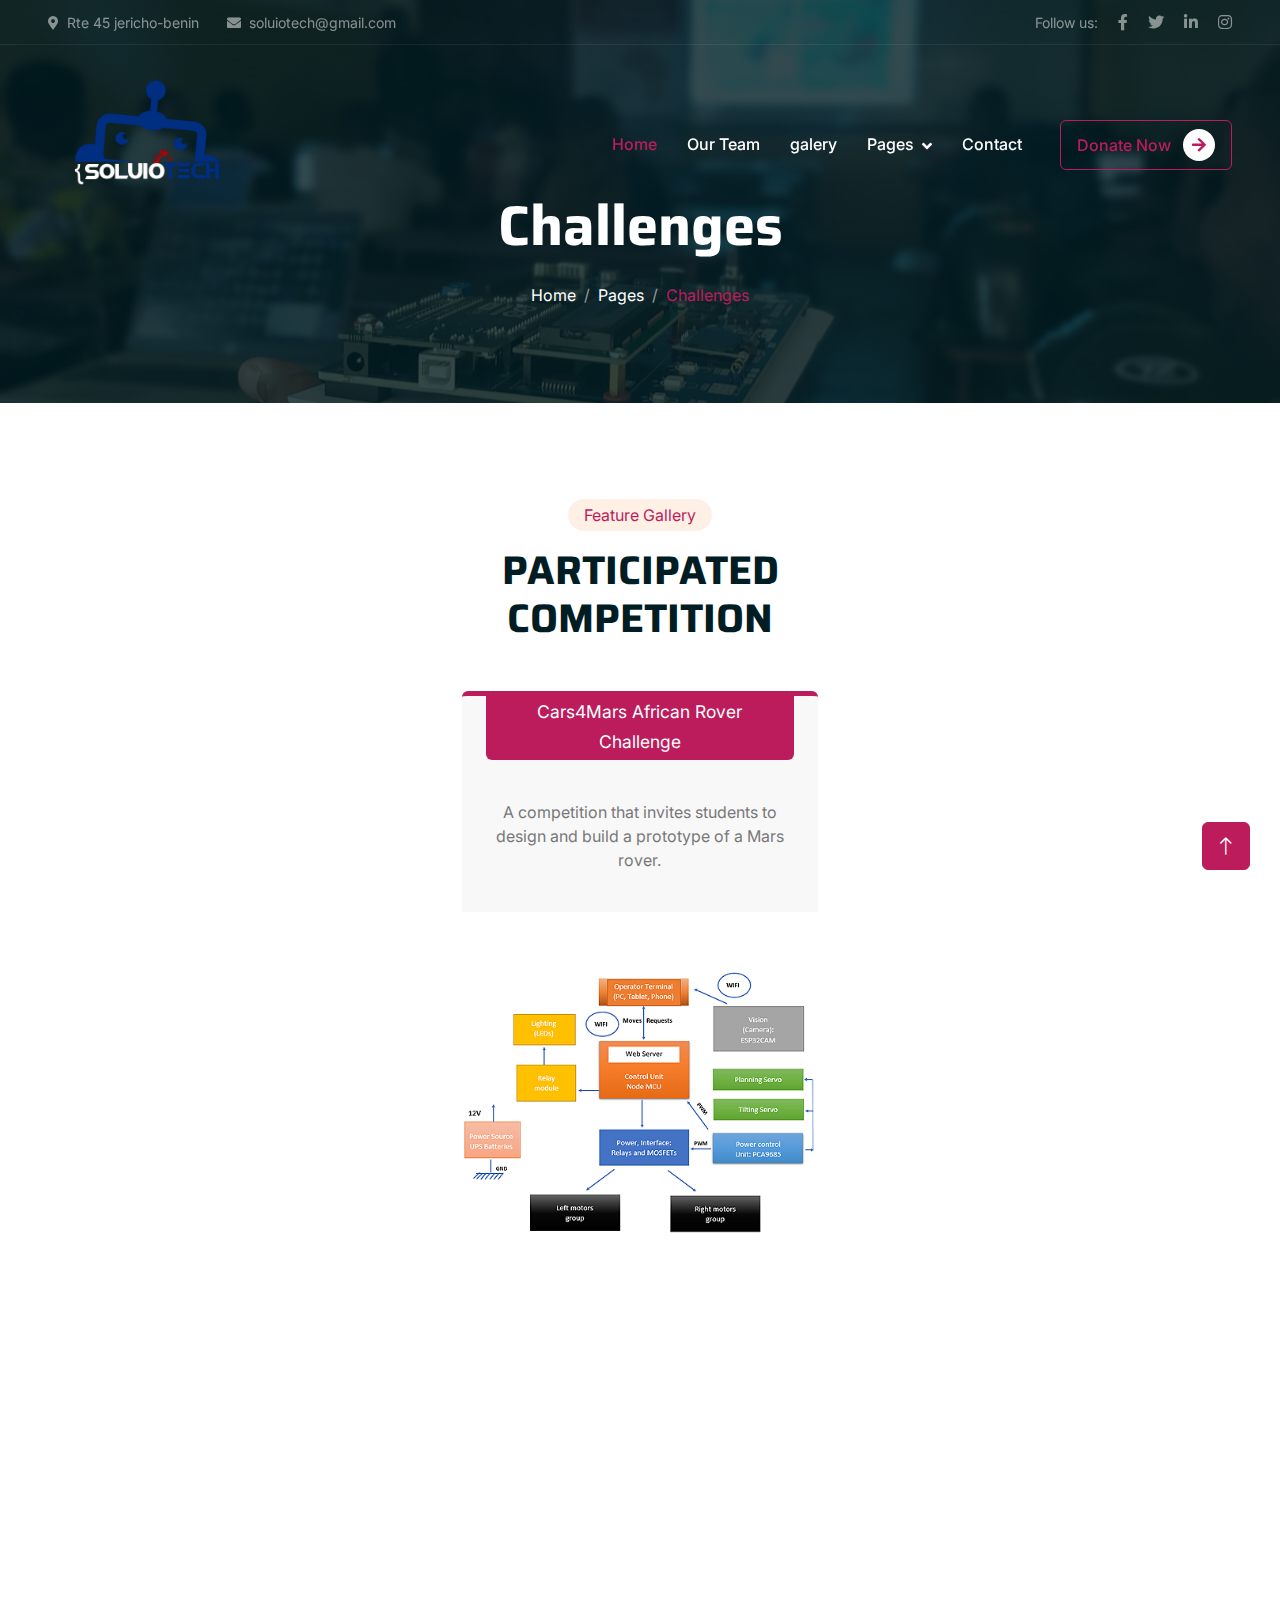
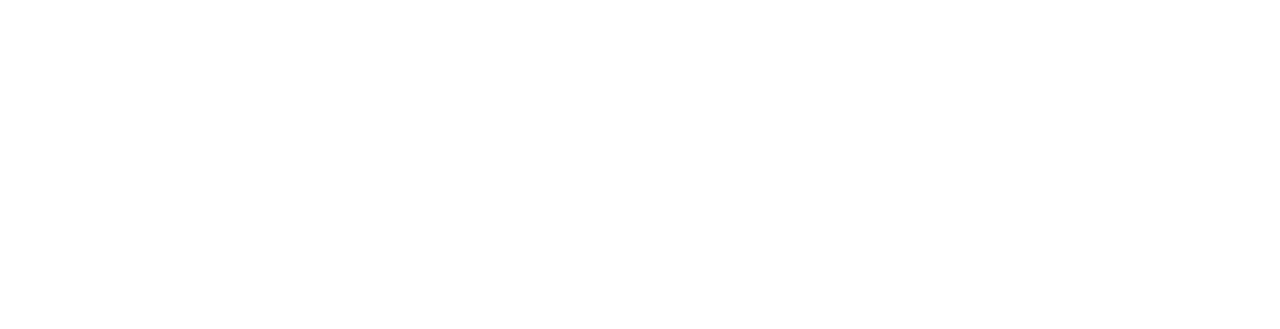
==== challenge.html @ ba5954bc "first" ====
<!DOCTYPE html>
<html lang="en">

<head>
    <meta charset="utf-8">
    <title>SOLUIOTECH </title>
    <meta content="width=device-width, initial-scale=1.0" name="viewport">
    <meta content="" name="keywords">
    <meta content="" name="description">

    <!-- Favicon -->
    <link href="img/favicon.ico" rel="icon">

    <!-- Google Web Fonts -->
    <link rel="preconnect" href="https://fonts.googleapis.com">
    <link rel="preconnect" href="https://fonts.gstatic.com" crossorigin>
    <link href="https://fonts.googleapis.com/css2?family=Inter:wght@400;500;600&family=Saira:wght@500;600;700&display=swap" rel="stylesheet"> 

    <!-- Icon Font Stylesheet -->
    <link href="https://cdnjs.cloudflare.com/ajax/libs/font-awesome/5.10.0/css/all.min.css" rel="stylesheet">
    <link href="https://cdn.jsdelivr.net/npm/bootstrap-icons@1.4.1/font/bootstrap-icons.css" rel="stylesheet">

    <!-- Libraries Stylesheet -->
    <link href="lib/animate/animate.min.css" rel="stylesheet">
    <link href="lib/owlcarousel/assets/owl.carousel.min.css" rel="stylesheet">

    <!-- Customized Bootstrap Stylesheet -->
    <link href="css/bootstrap.min.css" rel="stylesheet">

    <!-- Template Stylesheet -->
    <link href="css/style.css" rel="stylesheet">
</head>

<body>
    <!-- Spinner Start -->
    <div id="spinner" class="show bg-white position-fixed translate-middle w-100 vh-100 top-50 start-50 d-flex align-items-center justify-content-center">
        <div class="spinner-grow text-primary" role="status"></div>
    </div>
    <!-- Spinner End -->


    <!-- Navbar Start -->
    <div class="container-fluid fixed-top px-0 wow fadeIn" data-wow-delay="0.1s">
        <div class="top-bar text-white-50 row gx-0 align-items-center d-none d-lg-flex">
            <div class="col-lg-6 px-5 text-start">
                <small><i class="fa fa-map-marker-alt me-2"></i>Rte 45 jericho-benin </small>
                <small class="ms-4"><i class="fa fa-envelope me-2"></i>soluiotech@gmail.com</small>
            </div>
            <div class="col-lg-6 px-5 text-end">
                <small>Follow us:</small>
                <a class="text-white-50 ms-3" href=""><i class="fab fa-facebook-f"></i></a>
                <a class="text-white-50 ms-3" href=""><i class="fab fa-twitter"></i></a>
                <a class="text-white-50 ms-3" href=""><i class="fab fa-linkedin-in"></i></a>
                <a class="text-white-50 ms-3" href=""><i class="fab fa-instagram"></i></a>
            </div>
        </div>

        <nav class="navbar navbar-expand-lg navbar-dark py-lg-0 px-lg-5 wow fadeIn" data-wow-delay="0.1s">
            <img src="img/solu_white.png" alt="" width="200px">
            <button type="button" class="navbar-toggler me-4" data-bs-toggle="collapse" data-bs-target="#navbarCollapse">
                <span class="navbar-toggler-icon"></span>
            </button>
            <div class="collapse navbar-collapse" id="navbarCollapse">
                <div class="navbar-nav ms-auto p-4 p-lg-0">
                    <a href="index.html" class="nav-item nav-link active">Home</a>
                    <a href="team.html" class="nav-item nav-link">Our Team</a>
                    <a href="Gallery.html" class="nav-item nav-link">galery</a>
                    <div class="nav-item dropdown">
                        <a href="#" class="nav-link dropdown-toggle" data-bs-toggle="dropdown">Pages</a>
                        <div class="dropdown-menu m-0">
                            <a href="Challenge.html" class="dropdown-item">Challenge</a>
                            <a href="donate.html" class="dropdown-item">Donate</a>
                            <!-- <a href="testimonial.html" class="dropdown-item">Testimonial</a>
                            <a href="404.html" class="dropdown-item">404 Page</a> -->
                        </div>
                    </div>
                    <a href="contact.html" class="nav-item nav-link">Contact</a>
                </div>
                <div class="d-none d-lg-flex ms-2">
                    <a href="donate.html" class="btn btn-outline-primary py-2 px-3" href="">
                        Donate Now
                        <div class="d-inline-flex btn-sm-square bg-white text-primary rounded-circle ms-2">
                            <i class="fa fa-arrow-right"></i>
                        </div>
                    </a>
                </div>
            </div>
        </nav>
    </div>
    <!-- Navbar End -->

    <!-- Page Header Start -->
    <div class="container-fluid page-header mb-5 wow fadeIn" data-wow-delay="0.1s">
        <div class="container text-center">
            <h1 class="display-4 text-white animated slideInDown mb-4">Challenges</h1>
            <nav aria-label="breadcrumb animated slideInDown">
                <ol class="breadcrumb justify-content-center mb-0">
                    <li class="breadcrumb-item"><a class="text-white" href="#">Home</a></li>
                    <li class="breadcrumb-item"><a class="text-white" href="#">Pages</a></li>
                    <li class="breadcrumb-item text-primary active" aria-current="page">Challenges</li>
                </ol>
            </nav>
        </div>
    </div>
    <!-- Page Header End -->



 <!-- challenge start -->
 <div class="container-xxl py-5">
    <div class="container">
        <div class="text-center mx-auto mb-5 wow fadeInUp" data-wow-delay="0.1s" style="max-width: 500px;">
            <div class="d-inline-block rounded-pill bg-secondary text-primary py-1 px-3 mb-3">Feature Gallery</div>
            <h1 class="display-6 mb-5">PARTICIPATED COMPETITION</h1>
        </div>
        <div class="row g-4 justify-content-center">
            <!-- <div class="col-lg-4 col-md-6 wow fadeInUp" data-wow-delay="0.1s">
                <div class="Gallery-item d-flex flex-column bg-light border-top border-5 border-primary rounded-top overflow-hidden h-100">
                    <div class="text-center p-4 pt-0">
                        <div class="d-inline-block bg-primary text-white rounded-bottom fs-5 pb-1 px-3 mb-4">
                            <small>Mecanic</small>
                        </div>
                        <h5 class="mb-3">MECANIC WORK</h5>
                        <p>how we achieve</p>

                    </div>
                    <div class="position-relative mt-auto">
                        <img class="img-fluid" src="img/courses-1.jpg" alt="">
                        <div class="Gallery-overlay">
                            <a class="btn btn-outline-primary" href="">
                                Read More
                                <div class="d-inline-flex btn-sm-square bg-primary text-white rounded-circle ms-2">
                                    <i class="fa fa-arrow-right"></i>
                                </div>
                            </a>
                        </div>
                    </div>
                </div>
            </div> -->
            <div class="col-lg-4 col-md-6 wow fadeInUp" data-wow-delay="0.3s">
                <div class="Gallery-item d-flex flex-column bg-light border-top border-5 border-primary rounded-top overflow-hidden h-100">
                    <div class="text-center p-4 pt-0">
                        <div class="d-inline-block bg-primary text-white rounded-bottom fs-5 pb-1 px-3 mb-4">
                            <small>Cars4Mars African Rover Challenge</small>
                        </div>
                        <h5 class="mb-3"></h5>
                        <p>A competition that invites students to design and build a prototype of a Mars rover.</p>

                    </div>
                    <div class="position-relative mt-auto">
                        <img class="img-fluid" src="img/courses-2.jpg" alt="">
                        <div class="Gallery-overlay">
                            <a class="btn btn-outline-primary" href="">
                                Read More
                                <div class="d-inline-flex btn-sm-square bg-primary text-white rounded-circle ms-2">
                                    <i class="fa fa-arrow-right"></i>
                                </div>
                            </a>
                        </div>
                    </div>
                </div>
            </div>
        </div>
    </div>
</div>
<!-- challenge end -->











 <!-- Footer Start -->

 <div class="text-center mx-auto mb-5 wow fadeInUp" data-wow-delay="0.1s" style="max-width: 500px;">
    <div class="d-inline-block rounded-pill bg-secondary text-primary py-1 px-3 mb-3">Contact Us</div>
    <h1 class="display-6 mb-5">Reach us through our social media</h1>
</div>
<div class="container-fluid bg-dark text-white-50 footer mt-5 pt-5 wow fadeIn" data-wow-delay="0.1s">
    <div class="container py-5">
        <div class="row g-5">
            <div class="col-lg-3 col-md-6">
            <h1 class="fw-bold text-primary m-0">{SOLU<span class="text-white">IO</span>TECH</h1>
                <p></p>
                <div class="d-flex pt-2">
                    <!-- <a class="btn btn-square me-1" href=""><i class="fab fa-twitter"></i></a> -->
                    <a class="btn btn-square me-1" href=""><i class="fab fa-facebook-f"></i></a>
                    <a class="btn btn-square me-1" href="https://www.youtube.com/@soluiotech389"><i class="fab fa-youtube"></i></a>
                    <a class="btn btn-square me-0" href=""><i class="fab fa-linkedin-in"></i></a>
                    <a class="btn btn-square me-0" href="https://www.instagram.com/soluiotech_officiel"><i class="fab fa-instagram"></i></a>
                </div>
            </div>
            <div class="col-lg-3 col-md-6">
                <h5 class="text-light mb-4">Address</h5>
                <p><i class="fa fa-map-marker-alt me-3"></i>Rte 45 jericho-benin </p>
                <p><i class="fa fa-phone-alt me-3"></i>+22946152671</p>
                <p><i class="fa fa-envelope me-3"></i>soluiotech@gmail.com</p>
            </div>
            <div class="col-lg-3 col-md-6">
                <h5 class="text-light mb-4">Quick Links</h5>
                <a class="btn btn-link" href="about.html">About Us</a>
                <a class="btn btn-link" href="contact.html">Contact Us</a>
                <a class="btn btn-link" href="team.html">Our team</a>
                <a class="btn btn-link" href="Gallery.html">Gallery</a>
                <a class="btn btn-link" href="donate.html">Donate</a>
            </div>
            <div class="col-lg-3 col-md-6">
                <h5 class="text-light mb-4">Message Us</h5>
                <p>Leave your message</p>
                <div class="position-relative mx-auto" style="max-width: 400px;">
                    <input class="form-control bg-transparent w-100 py-3 ps-4 pe-5" type="text" placeholder="Your email">
                    <button type="button" class="btn btn-primary py-2 position-absolute top-0 end-0 mt-2 me-2">Send</button>
                </div>
            </div>
        </div>
    </div>
    <div class="container-fluid copyright">
        <div class="container">
            <div class="row">
                <div class="col-md-6 text-center text-md-start mb-3 mb-md-0">
                    &copy; <a href="#">Soluiotech</a>, All Right Reserved.
                </div>
            <div class="col-md-6 text-center text-md-end">Designed By <a href="#">Thus_dev</a></div>
            </div>
        </div>
    </div>
</div>
<!-- Footer End -->


<!-- Back to Top -->
<a href="#" class="btn btn-lg btn-primary btn-lg-square back-to-top"><i class="bi bi-arrow-up"></i></a>


<!-- JavaScript Libraries -->
<script src="https://code.jquery.com/jquery-3.4.1.min.js"></script>
<script src="https://cdn.jsdelivr.net/npm/bootstrap@5.0.0/dist/js/bootstrap.bundle.min.js"></script>
<script src="lib/wow/wow.min.js"></script>
<script src="lib/easing/easing.min.js"></script>
<script src="lib/waypoints/waypoints.min.js"></script>
<script src="lib/owlcarousel/owl.carousel.min.js"></script>
<script src="lib/parallax/parallax.min.js"></script>

<!-- Template Javascript -->
<script src="js/main.js"></script>
</body>

</html>
---- css/style.css ----
/********** Template CSS **********/
:root {
    --primary: #bc1c5c;
    --secondary: #FFF0E6;
    --light: #F8F8F9;
    --dark: #001D23;
        --secondary-color: #bc1c5c;
    --highlight-color: #bc1c5c;
    --background-color: #fafafa;
}

.back-to-top {
    position: fixed;
    display: none;
    right: 30px;
    bottom: 30px;
    z-index: 99;
}


/*** Spinner ***/
#spinner {
    opacity: 0;
    visibility: hidden;
    transition: opacity .5s ease-out, visibility 0s linear .5s;
    z-index: 99999;
}

#spinner.show {
    transition: opacity .5s ease-out, visibility 0s linear 0s;
    visibility: visible;
    opacity: 1;
}


/*** Button ***/
.btn {
    font-weight: 500;
    transition: .5s;
}

.btn.btn-primary,
.btn.btn-outline-primary:hover {
    color: #FFFFFF;
}

.btn.btn-primary:hover {
    color: var(--primary);
    background: transparent;
}

.btn-square {
    width: 38px;
    height: 38px;
}

.btn-sm-square {
    width: 32px;
    height: 32px;
}

.btn-lg-square {
    width: 48px;
    height: 48px;
}

.btn-square,
.btn-sm-square,
.btn-lg-square {
    padding: 0;
    display: flex;
    align-items: center;
    justify-content: center;
    font-weight: normal;
}


/*** Navbar ***/
.fixed-top {
    transition: .5s;
}

.top-bar {
    height: 45px;
    border-bottom: 1px solid rgba(255, 255, 255, .07);
}

.navbar .dropdown-toggle::after {
    border: none;
    content: "\f107";
    font-family: "Font Awesome 5 Free";
    font-weight: 900;
    vertical-align: middle;
    margin-left: 8px;
}

.navbar .navbar-nav .nav-link {
    margin-right: 30px;
    padding: 25px 0;
    color: #FFFFFF;
    font-weight: 500;
    outline: none;
}

.navbar .navbar-nav .nav-link:hover,
.navbar .navbar-nav .nav-link.active {
    color: var(--primary);
}

@media (max-width: 991.98px) {
    .navbar .navbar-nav {
        margin-top: 10px;
        border-top: 1px solid rgba(0, 0, 0, .07);
        background: var(--dark);
    }

    .navbar .navbar-nav .nav-link {
        padding: 10px 0;
    }
}

@media (min-width: 992px) {
    .navbar .nav-item .dropdown-menu {
        display: block;
        visibility: hidden;
        top: 100%;
        transform: rotateX(-75deg);
        transform-origin: 0% 0%;
        transition: .5s;
        opacity: 0;
    }

    .navbar .nav-item:hover .dropdown-menu {
        transform: rotateX(0deg);
        visibility: visible;
        transition: .5s;
        opacity: 1;
    }
}


/*** Header ***/
.carousel-caption {
    top: 0;
    left: 0;
    right: 0;
    bottom: 0;
    display: flex;
    align-items: center;
    justify-content: center;
    text-align: center;
    background: rgba(0, 29, 35, .8);
    z-index: 1;
}

.carousel-control-prev,
.carousel-control-next {
    width: 15%;
}

.carousel-control-prev-icon,
.carousel-control-next-icon {
    width: 3rem;
    height: 3rem;
    background-color: var(--dark);
    border: 12px solid var(--dark);
    border-radius: 3rem;
}

@media (max-width: 768px) {
    #header-carousel .carousel-item {
        position: relative;
        min-height: 450px;
    }
    
    #header-carousel .carousel-item img {
        position: absolute;
        width: 100%;
        height: 100%;
        object-fit: cover;
    }
}

.page-header {
    padding-top: 12rem;
    padding-bottom: 6rem;
    background: linear-gradient(rgba(0, 29, 35, .8), rgba(0, 29, 35, .8)), url(../img/carousel-1.jpg) center center no-repeat;
    background-size: cover;
}

.page-header .breadcrumb-item+.breadcrumb-item::before {
    color: #999999;
}


/*** Gallery ***/
.Gallery-item .progress {
    height: 5px;
    border-radius: 0;
    overflow: visible;
}

.Gallery-item .progress .progress-bar {
    position: relative;
    overflow: visible;
    width: 0px;
    border-radius: 0;
    transition: 5s;
}

.Gallery-item .progress .progress-bar span {
    position: absolute;
    top: -7px;
    right: 0;
    width: 40px;
    height: 19px;
    display: flex;
    align-items: center;
    justify-content: center;
    font-size: 12px;
    background: var(--primary);
    color: #FFFFFF;
}

.Gallery-item .Gallery-overlay {
    position: absolute;
    width: 100%;
    height: 0;
    top: 0;
    left: 0;
    display: flex;
    align-items: center;
    justify-content: center;
    background: rgba(0, 0, 0, .5);
    overflow: hidden;
    opacity: 0;
    transition: .5s;
}

.Gallery-item:hover .Gallery-overlay {
    height: 100%;
    opacity: 1;
}


/*** Challenge ***/
.Challenge-item {
    box-shadow: 0 0 45px rgba(0, 0, 0, .06);
}


/*** Donate ***/
.donate {
    background: rgba(0, 29, 35, .8);
}

.btn-group .btn-light:hover,
.btn-group input[type="radio"]:checked+label {
    color: var(--primary);
    border-color: var(--primary);
}


/*** Team ***/
.team-item img {
    position: relative;
    top: 0;
    transition: .5s;
}

.team-item:hover img {
    top: -30px;
}

.team-item .team-text {
    position: relative;
    height: 100px;
    transition: .5s;
}

.team-item:hover .team-text {
    margin-top: -60px;
    height: 160px;
}

.team-item .team-text .team-social {
    opacity: 0;
    transition: .5s;
}

.team-item:hover .team-text .team-social {
    opacity: 1;
}

.team-item .team-social .btn {
    display: inline-flex;
    color: var(--primary);
    background: #FFFFFF;
    border-radius: 40px;
}

.team-item .team-social .btn:hover {
    color: #FFFFFF;
    background: var(--primary);
}


/*** Testimonial ***/
.testimonial-carousel::before {
    position: absolute;
    content: "";
    top: 0;
    left: 0;
    height: 100%;
    width: 0;
    background: linear-gradient(to right, rgba(255, 255, 255, 1) 0%, rgba(255, 255, 255, 0) 100%);
    z-index: 1;
}

.testimonial-carousel::after {
    position: absolute;
    content: "";
    top: 0;
    right: 0;
    height: 100%;
    width: 0;
    background: linear-gradient(to left, rgba(255, 255, 255, 1) 0%, rgba(255, 255, 255, 0) 100%);
    z-index: 1;
}

@media (min-width: 768px) {
    .testimonial-carousel::before,
    .testimonial-carousel::after {
        width: 200px;
    }
}

@media (min-width: 992px) {
    .testimonial-carousel::before,
    .testimonial-carousel::after {
        width: 300px;
    }
}

.testimonial-carousel .owl-item .testimonial-text {
    background: var(--light);
    transform: scale(.8);
    transition: .5s;
}

.testimonial-carousel .owl-item.center .testimonial-text {
    background: var(--primary);
    transform: scale(1);
}

.testimonial-carousel .owl-item .testimonial-text *,
.testimonial-carousel .owl-item .testimonial-item img {
    transition: .5s;
}

.testimonial-carousel .owl-item.center .testimonial-text * {
    color: var(--light) !important;
}

.testimonial-carousel .owl-item.center .testimonial-item img {
    background: var(--primary) !important;
} 

.testimonial-carousel .owl-nav {
    position: absolute;
    width: 350px;
    top: 15px;
    left: 50%;
    transform: translateX(-50%);
    display: flex;
    justify-content: space-between;
    opacity: 0;
    transition: .5s;
    z-index: 1;
}

.testimonial-carousel:hover .owl-nav {
    width: 300px;
    opacity: 1;
}

.testimonial-carousel .owl-nav .owl-prev,
.testimonial-carousel .owl-nav .owl-next {
    position: relative;
    color: var(--primary);
    font-size: 45px;
    transition: .5s;
}

.testimonial-carousel .owl-nav .owl-prev:hover,
.testimonial-carousel .owl-nav .owl-next:hover {
    color: var(--dark);
}

.content-container {
    display: flex;
    align-items: center;
    justify-content: space-between; /* Espace entre le texte et l'image */
    flex-wrap: wrap; /* Permet au contenu de se réorganiser sur les petits écrans */
}

.large-text {
    font-size: 1.1rem; /* Taille de la police plus grande */
    line-height: 1.6; /* Espacement des lignes pour meilleure lisibilité */
    color: var(--text-color); /* Couleur du texte */
    margin-right: 20px; /* Espacement entre le texte et l'image */
    flex: 1; /* Permet au texte de prendre tout l'espace disponible sauf pour l'image */
}

.large-img {
    width: 50%; /* Ajustez cette valeur pour la taille souhaitée */
    max-width: 400px; /* Limite la largeur maximale de l'image */
    height: auto; /* Maintient le ratio de l'image */
    flex-shrink: 0; /* Empêche l'image de rétrécir */
}

@media (max-width: 768px) {
    .content-container {
        flex-direction: column; /* Empile le texte et l'image verticalement sur les petits écrans */
        align-items: center;
        text-align: center; /* Centre le texte sur les petits écrans */
    }

    .large-text {
        margin-right: 0;
        margin-bottom: 20px; /* Ajoute de l'espacement entre le texte et l'image sur les petits écrans */
    }

    .large-img {
        width: 80%; /* Ajuste la taille de l'image sur les petits écrans */
    }
}

/*** Footer ***/

.footer .btn.btn-link {
    display: block;
    margin-bottom: 5px;
    padding: 0;
    text-align: left;
    color: rgba(255,255,255,0.5);
    font-weight: normal;
    text-transform: capitalize;
    transition: .3s;
}

.footer .btn.btn-link::before {
    position: relative;
    content: "\f105";
    font-family: "Font Awesome 5 Free";
    font-weight: 900;
    color: rgba(255,255,255,0.5);
    margin-right: 10px;
}

.footer .btn.btn-link:hover {
    color: var(--light);
    letter-spacing: 1px;
    box-shadow: none;
}

.footer .btn.btn-square {
    color: rgba(255,255,255,0.5);
    border: 1px solid rgba(255,255,255,0.5);
}

.footer .btn.btn-square:hover {
    color: var(--secondary);
    border-color: var(--light);
}

.footer .copyright {
    padding: 25px 0;
    font-size: 15px;
    border-top: 1px solid rgba(256, 256, 256, .1);
}

.footer .copyright a {
    color: var(--secondary);
}

.footer .copyright a:hover {
    color: var(--primary);
}
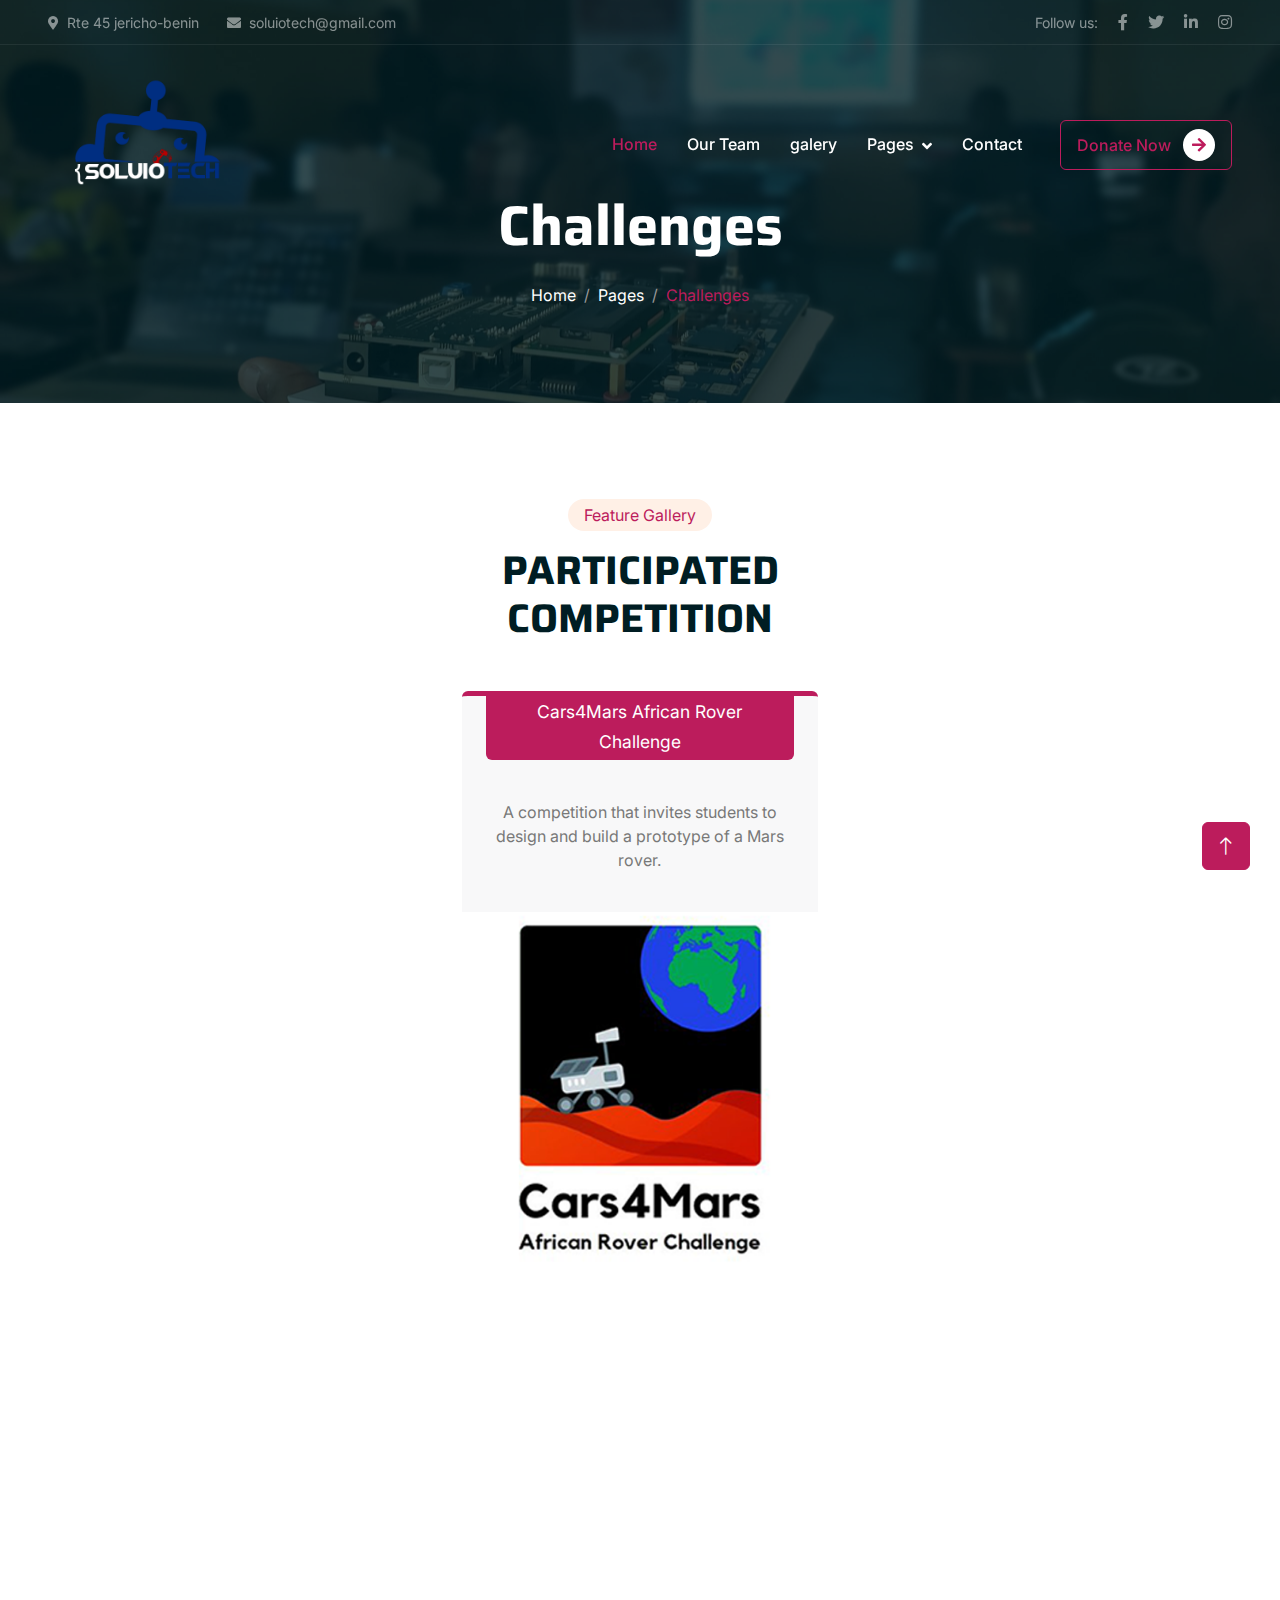
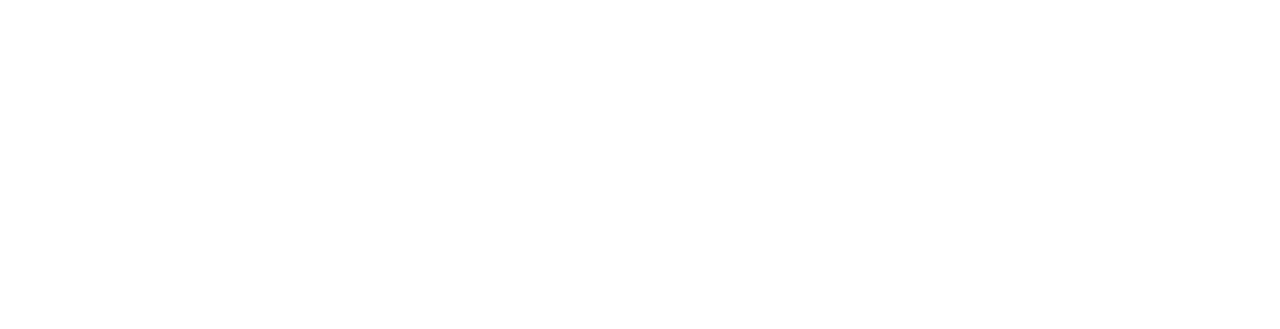
==== commit 588225aa: "second" ====
--- a/challenge.html
+++ b/challenge.html
@@ -148,9 +148,9 @@
 
                     </div>
                     <div class="position-relative mt-auto">
-                        <img class="img-fluid" src="img/courses-2.jpg" alt="">
+                        <img class="img-fluid" src="img/cars4marsimg.png" alt="">
                         <div class="Gallery-overlay">
-                            <a class="btn btn-outline-primary" href="">
+                            <a class="btn btn-outline-primary" href="https://love-way.github.io/cars4mars_docs/">
                                 Read More
                                 <div class="d-inline-flex btn-sm-square bg-primary text-white rounded-circle ms-2">
                                     <i class="fa fa-arrow-right"></i>
